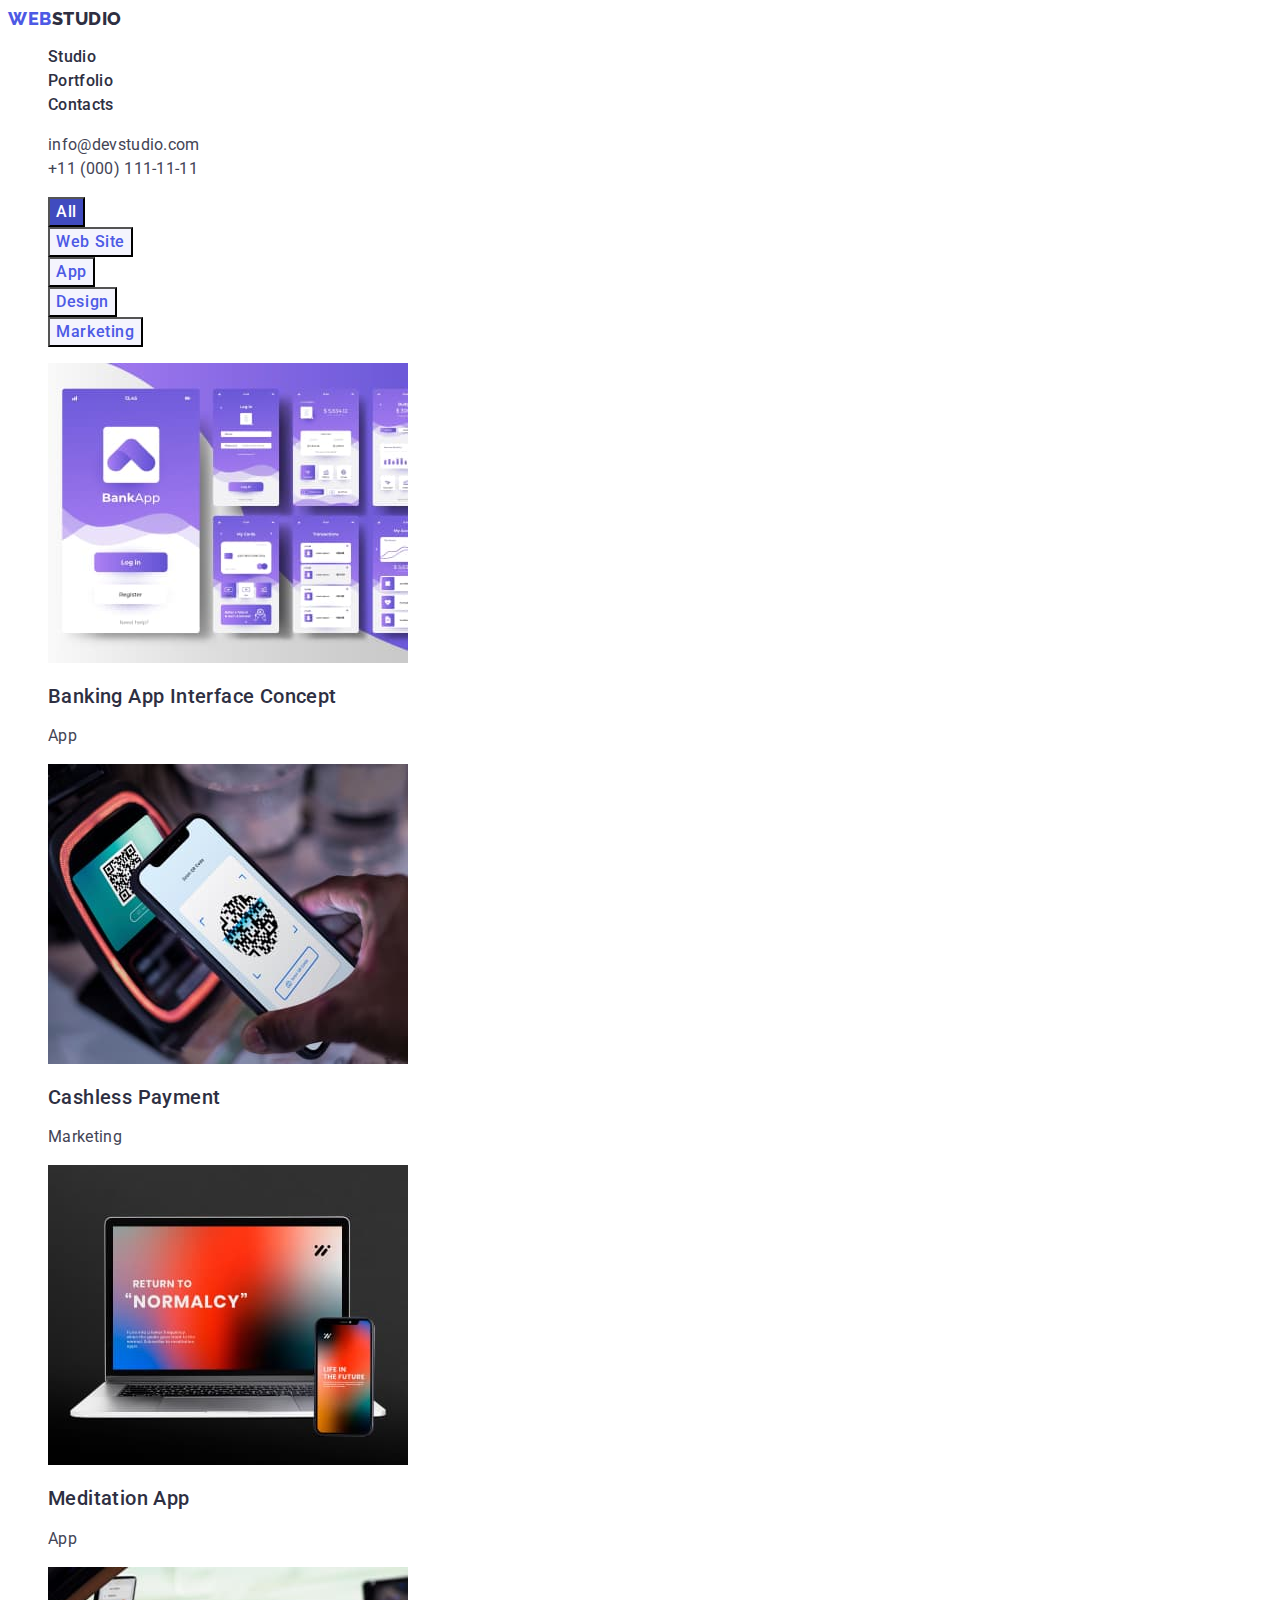
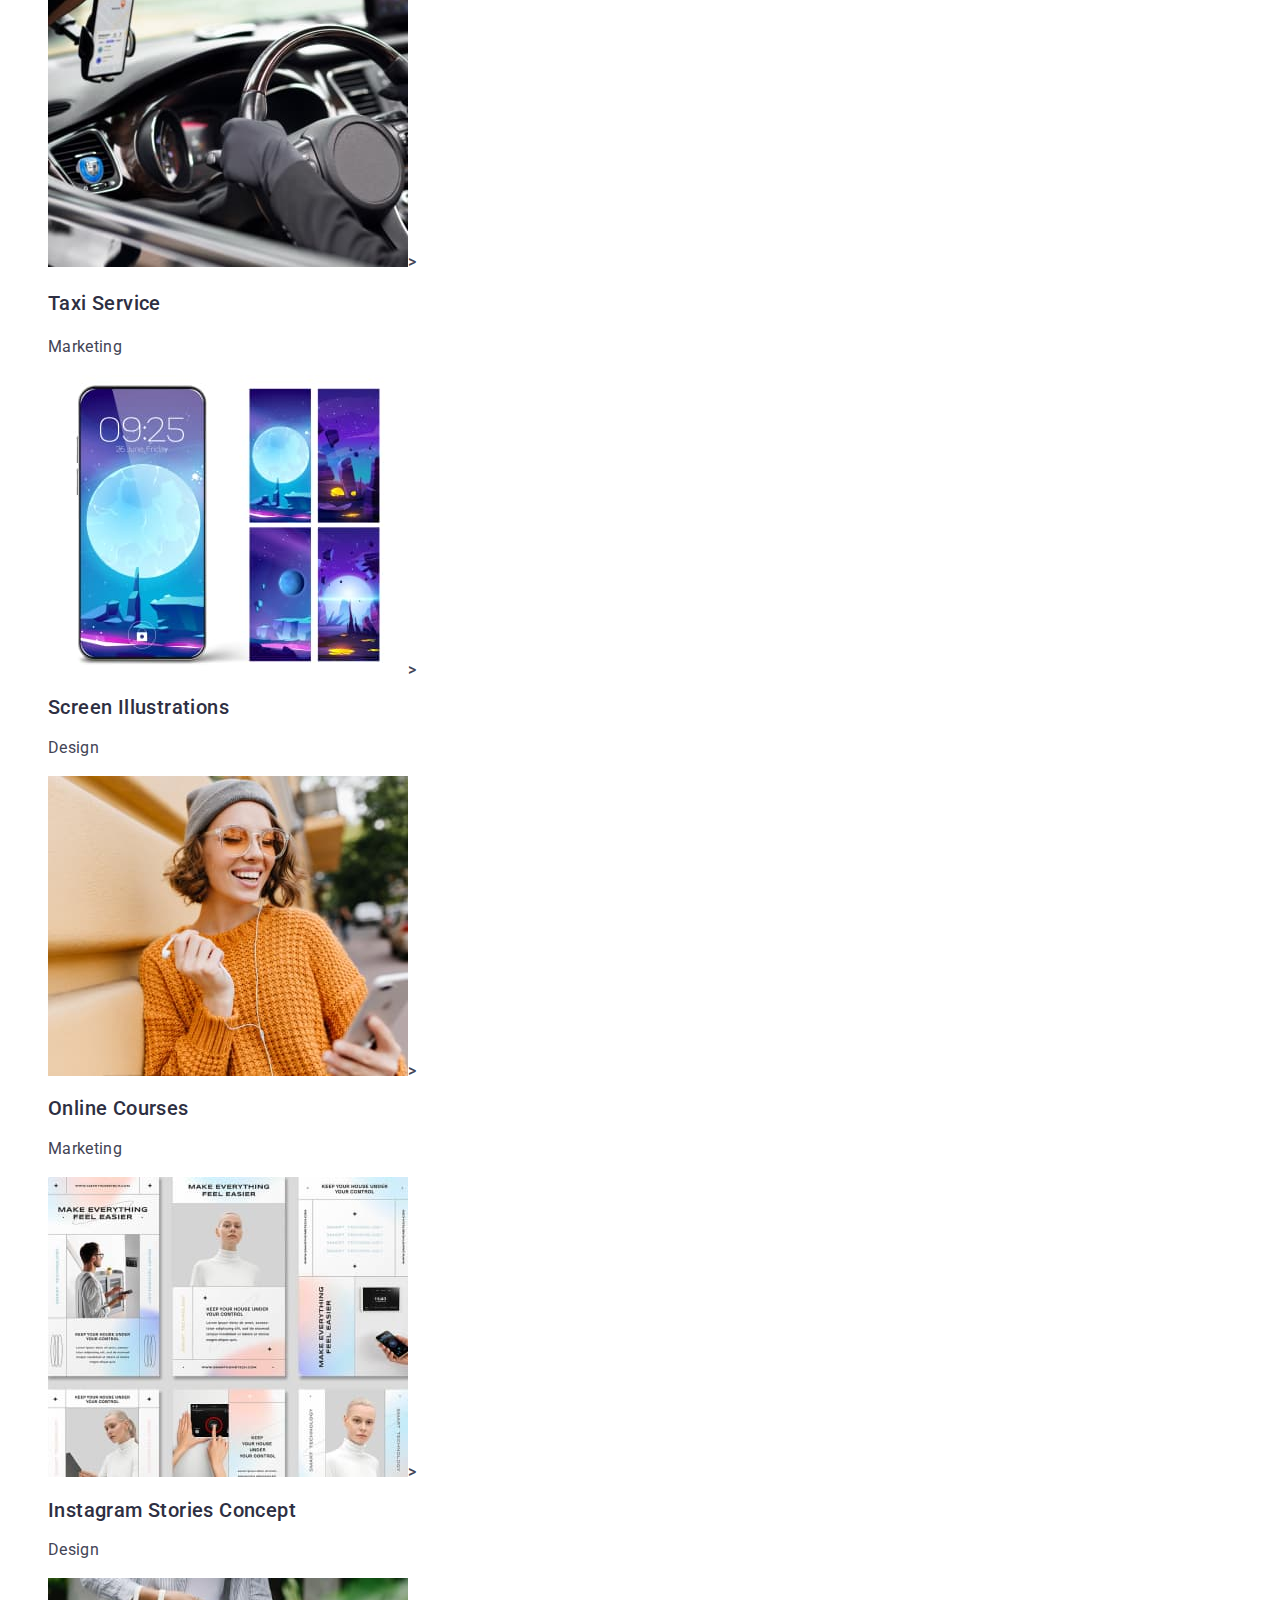
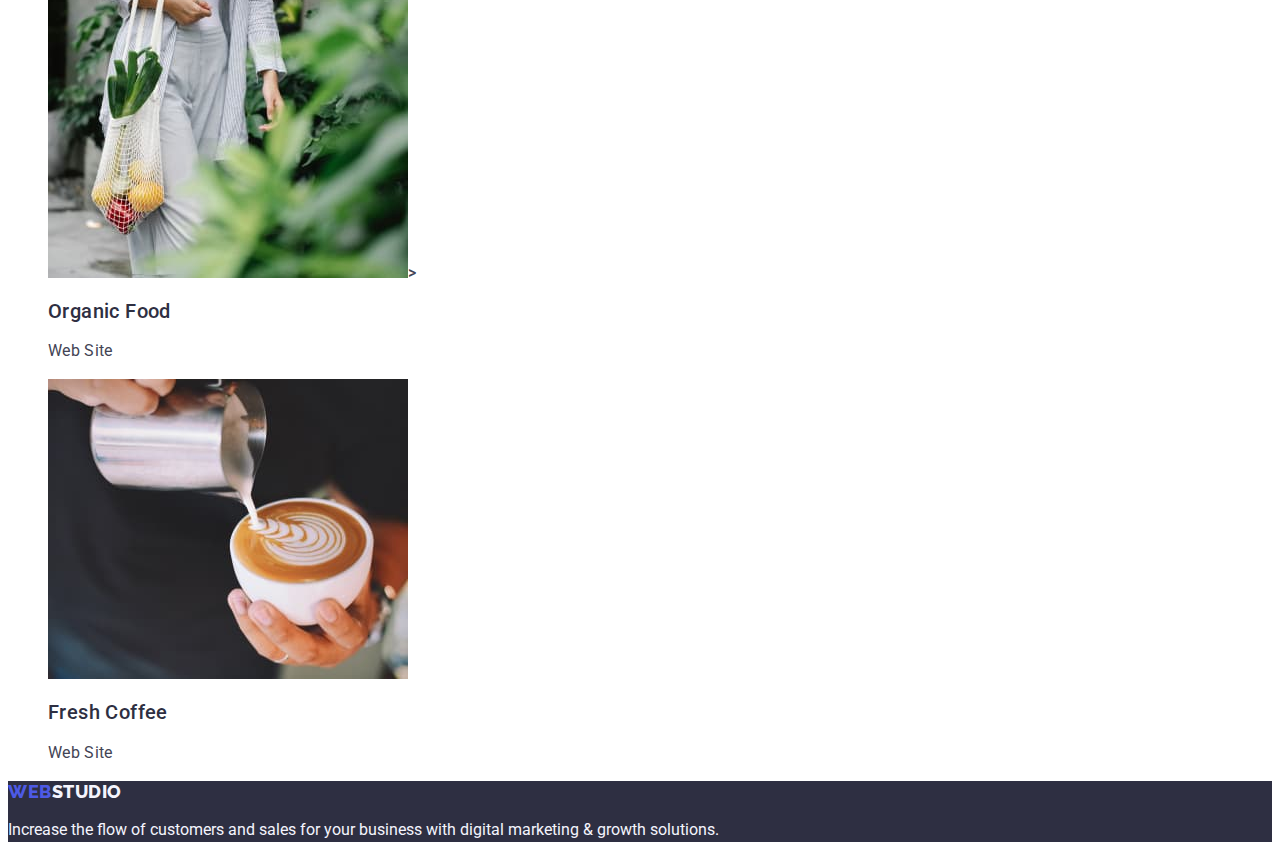
==== portfolio.html @ 7b805b2b "li in a" ====
<!DOCTYPE html>
<html lang="en">

<head>
    <meta charset="UTF-8">
    <meta http-equiv="X-UA-Compatible" content="IE=edge">
    <meta name="viewport" content="width=device-width, initial-scale=1.0">
    <title>WebStudio</title>
    <link rel="preconnect" href="https://fonts.googleapis.com">
    <link rel="preconnect" href="https://fonts.gstatic.com" crossorigin>
    <link
        href="https://fonts.googleapis.com/css2?family=Raleway:wght@800&family=Roboto:wght@400;500;700;900&display=swap"
        rel="stylesheet">
    <link rel="stylesheet" href="./css/style.css">

</head>

<body>
    <!-- Header-->
    <header>
        <nav>

            <a href="./index.html" class="logo-web link">Web<span class="logo-studio">Studio</span></a>


            <ul class="list-nav list">
                <li><a href="./index.html" class="link mag">Studio</a></li>
                <li><a href="./portfolio.html" class="link mag">Portfolio</a></li>
                <li><a href="" class="link mag">Contacts</a></li>
            </ul>

        </nav>

        <address class="addres">

            <ul class="list-addres list">
                <li> <a href="mailto:info@devstudio.com" class="addres-link link">info@devstudio.com</a></li>
                <li><a href="tel:+110001111111" class="addres-link link">+11 (000) 111-11-11</a></li>
            </ul>

        </address>

    </header>
    <main>
        <section>
            <!--About section-->

            <!--Buttons-->

            <h1 hidden>Portfolio</h1>
            <ul class="list">
                <li> <button class="buton-all" type="button">All</buton>
                </li>
                <li><button class="about-buton" type="button">Web Site</button> </li>
                <li><button class="about-buton" type="button">App</button> </li>
                <li><button class="about-buton" type="button">Design</button> </li>
                <li><button class="about-buton" type="button">Marketing</button> </li>
            </ul>

            <!-- Services-->
            <ul class="list">

                <a class="link" href="">
                    <li>

                        <img src="./images/interface.jpg" alt="interface" width="360" height="300">

                        <h2 class="title-portfolio">Banking App Interface Concept</h2>
                        <p class="text-portfolio">App</p>

                    </li>
                </a>


                <li>
                    <a class="link" href="">
                        <img src="./images/payment.jpg" alt="payment" width="360" height="300">
                        <h2 class="title-portfolio">Cashless Payment</h2>
                        <p class="text-portfolio">Marketing</p>
                    </a>
                </li>

                <li>
                    <a class="link" href="">
                        <img src="./images/meditation.jpg" alt="meditation" width="360" height="300">
                        <h2 class="title-portfolio">Meditation App</h2>
                        <p class="text-portfolio">App</p>
                    </a>
                </li>

                <li>
                    <a class="link" href="">
                        <img src="./images/taxi.jpg" alt="taxi" width="360" height="300">>
                        <h3 class="title-portfolio">Taxi Service</h3>
                        <p class="text-portfolio">Marketing</p>
                    </a>
                </li>

                <li>
                    <a class="link" href="">
                        <img src="./images/screen.jpg" alt="creens" width="360" height="300">>
                        <h2 class="title-portfolio">Screen Illustrations</h2>
                        <p class="text-portfolio">Design</p>
                    </a>
                </li>

                <li>
                    <a class="link" href="">
                        <img src="./images/courses.jpg" alt="courses" width="360" height="300">>
                        <h2 class="title-portfolio">Online Courses</h2>
                        <p class="text-portfolio">Marketing</p>
                    </a>
                </li>

                <li>
                    <a class="link" href="">
                        <img src="./images/instagram.jpg" alt="instagram" width="360" height="300">>
                        <h2 class="title-portfolio">Instagram Stories Concept</h2>
                        <p class="text-portfolio">Design</p>
                    </a>
                </li>

                <li>
                    <a class="link" href="">
                        <img src="./images/organic.jpg" alt="organic" width="360" height="300">>
                        <h2 class="title-portfolio">Organic Food</h2>
                        <p class="text-portfolio">Web Site</p>
                    </a>
                </li>

                <li>
                    <a class="link" href="">
                        <img src="./images/coffee.jpg" alt="coffee" width="360" height="300">
                        <h2 class="title-portfolio">Fresh Coffee</h2>
                        <p class="text-portfolio">Web Site</p>
                    </a>
                </li>

            </ul>
        </section>
    </main>


    <!--Footer-->

    <footer class="footer">


        <a href="./index.html" class="web-footer link"> Web<span class="studio-footer">Studio</span></a>

        <p class="title-footer"> Increase the flow of customers and sales for your business with digital marketing &
            growth
            solutions.</p>



    </footer>



</body>

</html>
---- css/style.css ----
:root {
  --color-iris: #4d5ae5;
  --color-ocean: #404bbf;
  --color-navy-blue: #2e2f42;
  --color-slate: #434455;
  --color-light-slate: #8e8f99;
  --color-white: #ffffff;
  --color-dairy: #fcfcfc;
  --color-cornflower: #e7e9fc;
  --color-cloud: #f4f4fd;
  --color-green: #31d0aa;
  --color-grey: rgba(46, 47, 66, 0.7);
  --color-navy-blue-modal: rgba(46, 47, 66, 0.4);
}

body {
  background-color: #ffffff;
  color: var(--color-slate);
  font-family: "Roboto", sans-serif;
  font-style: normal;
  font-weight: 500;
}
.link {
  color: inherit;
  text-decoration: none;
}
.list {
  list-style: none;
}
/**
  |============================
  | Header
  |============================
*/
.logo-web {
  color: var(--color-iris);
  font-family: "Raleway", sans-serif;
  font-style: normal;
  font-weight: 800;
  font-size: 18px;
  line-height: 1.17;
  align-items: center;
  letter-spacing: 0.03em;
  text-transform: uppercase;
}
.logo-studio {
  color: var(--color-navy-blue);
  font-family: "Raleway", sans-serif;
  font-style: normal;
  font-weight: 800;
  font-size: 18px;
  line-height: 1.17;
  align-items: center;
  letter-spacing: 0.03em;
  text-transform: uppercase;
}
.list-nav {
  color: var(--color-navy-blue);
  font-size: 16px;
  line-height: 1.5;
  letter-spacing: 0.02em;
  text-decoration: none;
}
.mag:hover {
  color: var(--color-ocean);
}
.mag:focus {
  color: var(--color-ocean);
}
.addres {
  font-style: normal;
}
.addres-link:hover {
  color: var(--color-ocean);
}
.addres-link:focus {
  color: var(--color-ocean);
}

.addres-link {
  color: var(--color-slate);
  font-weight: 400;
  font-size: 16px;
  line-height: 1.5;
  letter-spacing: 0.02em;
  text-decoration: none;
}
/**
  |============================
  | Main content
  |============================
*/
.hero-slogan {
  color: var(--color-white);
  font-weight: 700;
  font-size: 56px;
  line-height: 1.07;
  text-align: center;
  letter-spacing: 0.02em;
}

.hero-section {
  background-color: var(--color-navy-blue);
}

.buton-hero {
  font-family: "Roboto", sans-serif;
  font-weight: 500;
  cursor: pointer;
  color: var(--color-white);
  background-color: var(--color-iris);
  font-size: 16px;
  line-height: 1.5;
  align-items: center;
  letter-spacing: 0.04em;
  font-family: inherit;
}
.buton-hero:hover {
  background-color: var(--color-ocean);
}
.buton-hero:focus {
  background-color: var(--color-ocean);
}
/**
  |============================
  | Section Feature 1
  |============================
*/

.menu {
  color: var(--color-navy-blue);
}

.lisl-feature {
  font-weight: 500;
  font-size: 20px;
  line-height: 1.2;
  letter-spacing: 0.02em;
}

.text-feature {
  color: var(--color-slate);
  font-weight: 400;
  font-size: 1.5;
  letter-spacing: 0.02em;
  line-height: 1.5;
}

/**
  |============================
  | Section What are we doing 2
  |============================
*/
.image-title {
  color: var(--color-navy-blue);
  font-weight: 500;
  font-size: 36px;
  line-height: 1.1;
  letter-spacing: 0.02em;
  line-height: 1.11;
  text-align: center;
  text-transform: capitalize;
}

/**
  |============================
  | Section Our Team 3
  |============================
*/
.section-team {
  background-color: var(--color-cloud);
}
.team-section-title {
  color: var(--color-navy-blue);
  font-weight: 500;
  font-size: 36px;
  line-height: 1.11;
  letter-spacing: 0.02em;
  text-align: center;
  text-transform: capitalize;
}
.team-title {
  font-weight: 500;
  color: var(--color-navy-blue);
  font-size: 20px;
  line-height: 1.2;

  letter-spacing: 0.02em;
}
.team-text {
  color: var(--color-slate);
  font-weight: 400;
  font-size: 16px;
  line-height: 1.5;
  letter-spacing: 0.02em;
}
.team-list {
  background-color: var(--color-white);
}

/**
  |============================
  | Footer
  |============================
*/
.footer {
  background-color: var(--color-navy-blue);
}
.title-footer {
  color: var(--color-cloud);
  font-weight: 400;
  font-size: 16px;
  line-height: 150%;
}
.studio-footer {
  font-family: "Raleway", sans-serif;
  font-style: normal;
  font-weight: 800;
  font-size: 18px;
  line-height: 1.17;

  letter-spacing: 0.03em;
  text-transform: uppercase;
  color: var(--color-cloud);
}
.web-footer {
  font-family: "Raleway", sans-serif;
  font-style: normal;
  font-weight: 800;
  font-size: 18px;
  line-height: 1.17;

  letter-spacing: 0.03em;
  text-transform: uppercase;
  color: var(--color-iris);
}
/**
  |============================
  | Button
  |============================
*/
.buton-all {
  font-weight: 500;
  cursor: pointer;
  color: var(--color-white);
  background-color: var(--color-ocean);
  letter-spacing: 0.04em;
  line-height: 1.5;
  font-family: inherit;
  font-size: 16px;
}
.about-buton {
  font-weight: 500;
  cursor: pointer;
  color: var(--color-iris);
  background-color: var(--color-cloud);
  letter-spacing: 0.04em;
  line-height: 1.5;
  font-family: inherit;
  font-size: 16px;
}

/**
  |============================
  | Section services
  |============================
*/
.title-portfolio {
  color: var(--color-navy-blue);
  font-family: "Roboto";
  font-style: normal;
  font-weight: 500;
  font-size: 20px;
  line-height: 1.2;
  letter-spacing: 0.02em;
}
.text-portfolio {
  color: var(--color-slate);
  font-weight: 400;
  font-size: 16px;
  line-height: 1.5;
  letter-spacing: 0.02em;
}

/**
  |============================
  | 
  |============================
*/
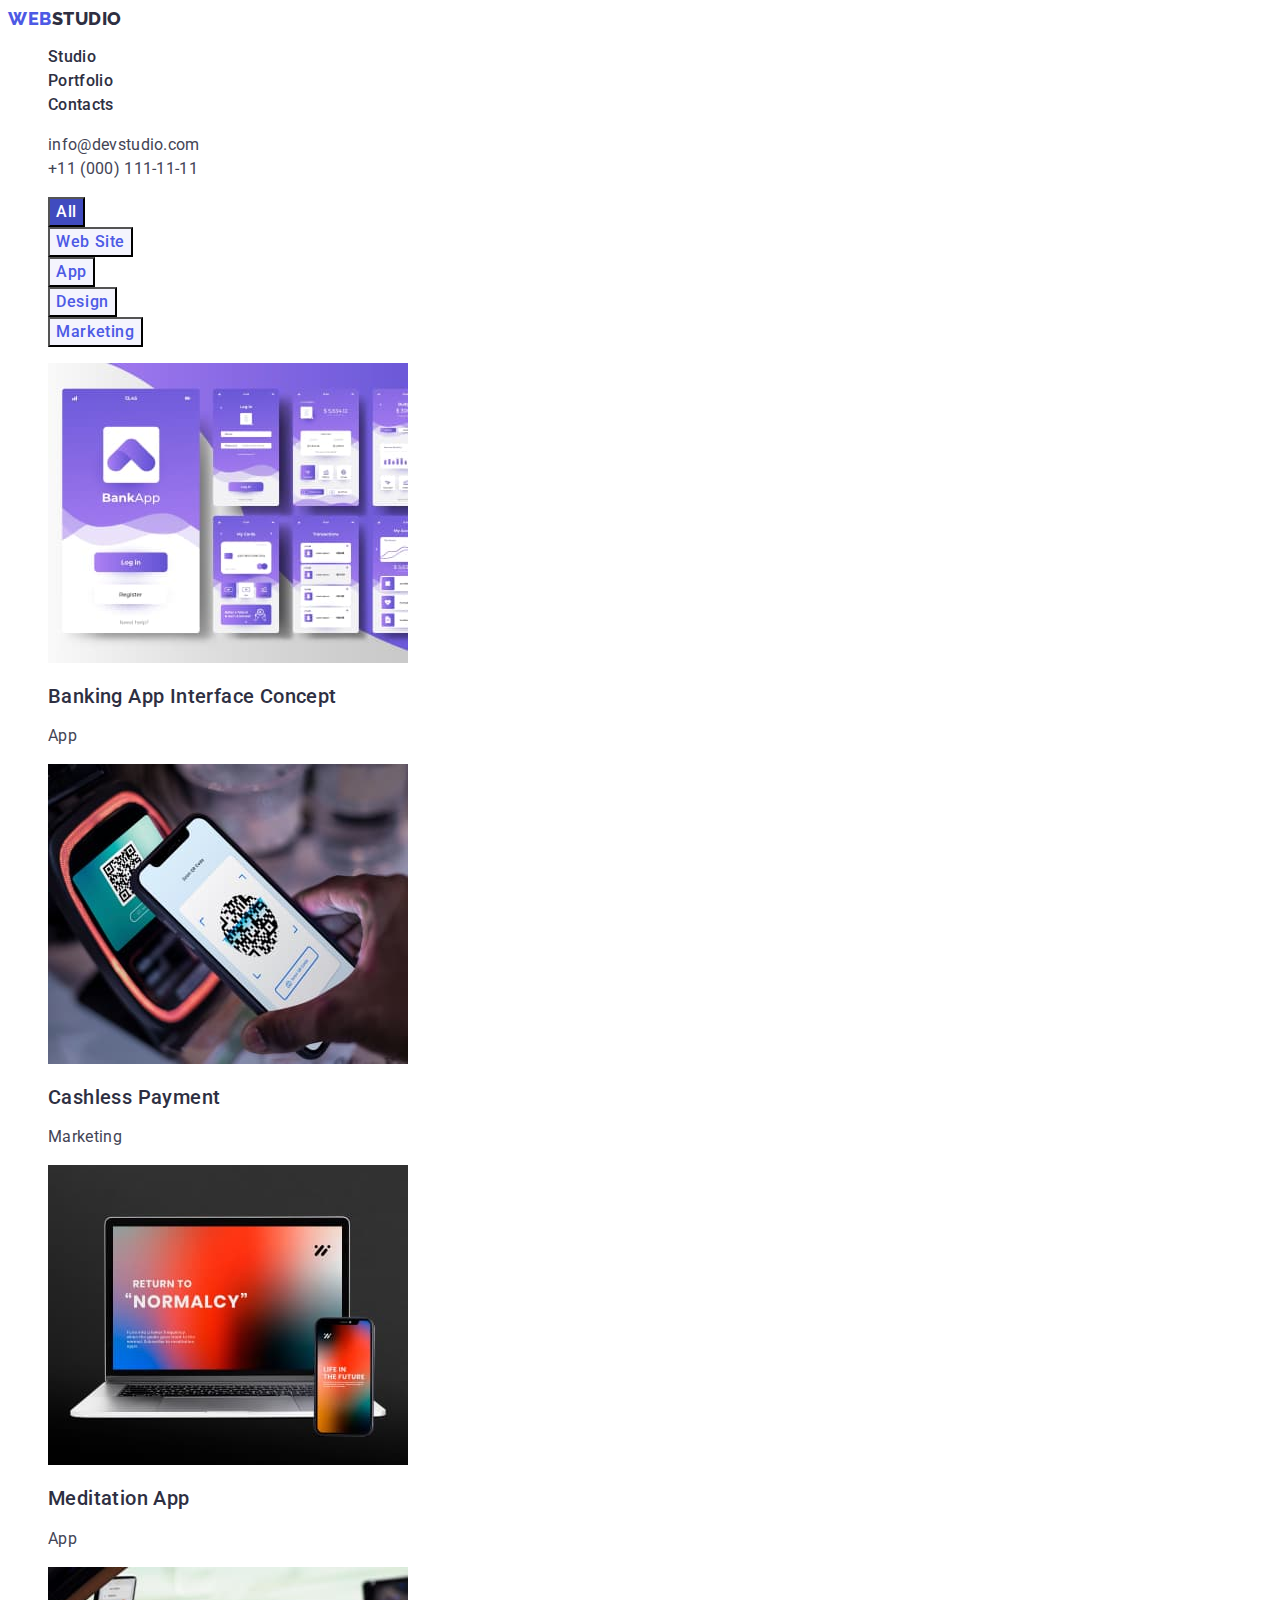
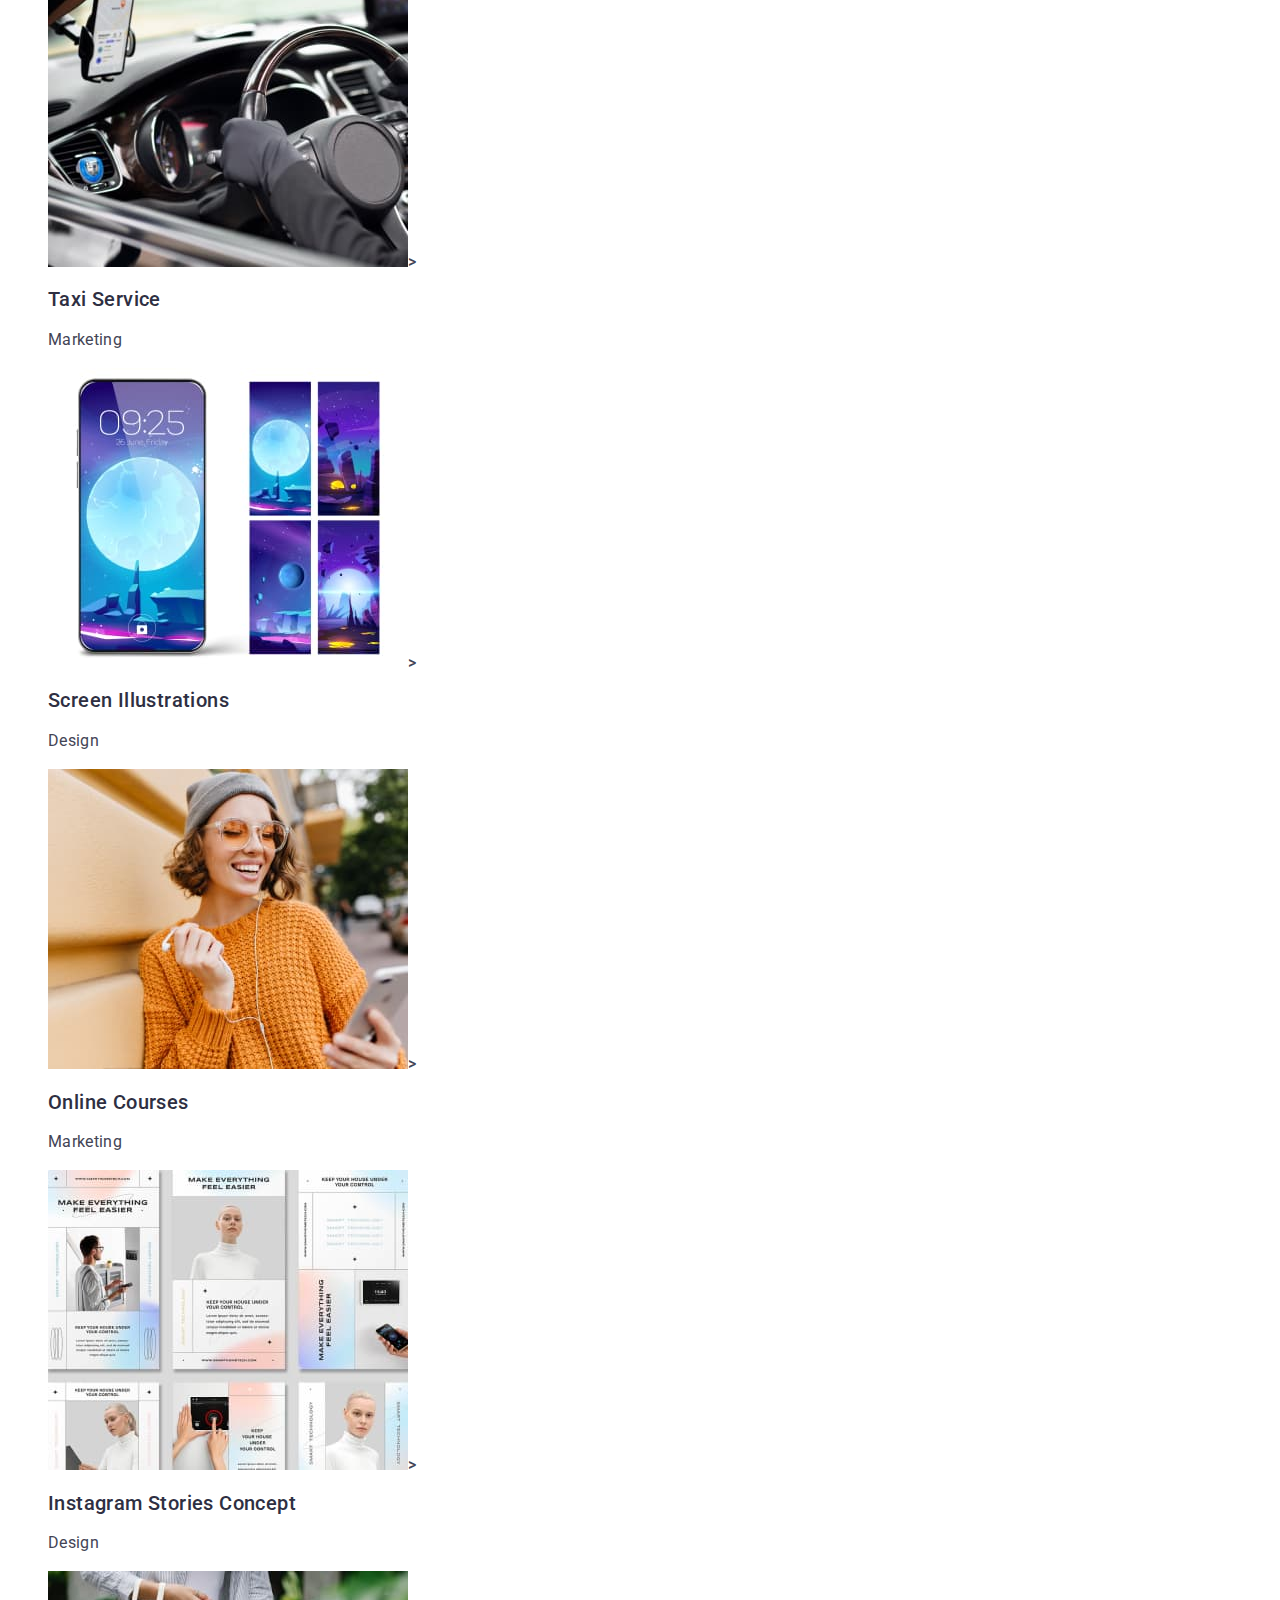
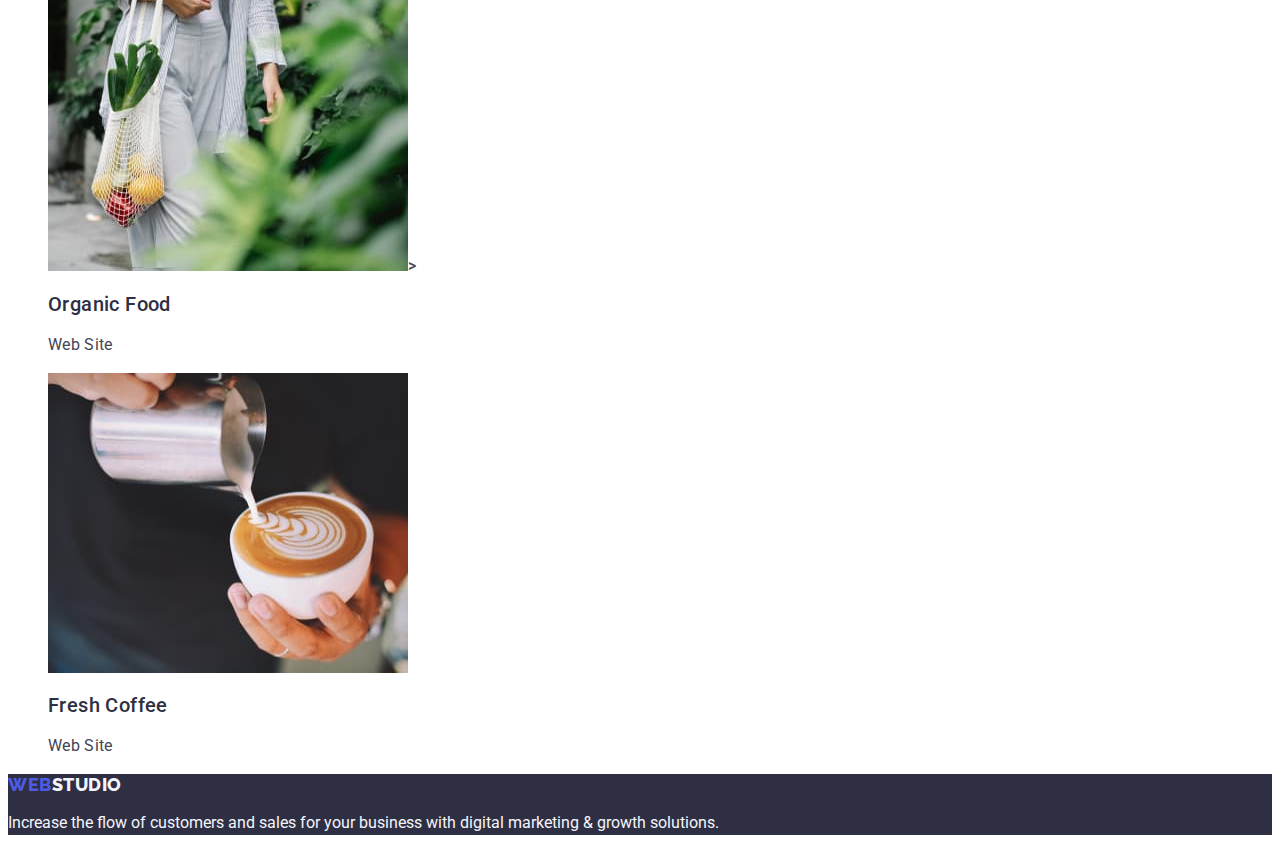
==== commit fdad9554: "li port" ====
--- a/portfolio.html
+++ b/portfolio.html
@@ -60,16 +60,16 @@
             <!-- Services-->
             <ul class="list">
 
-                <a class="link" href="">
-                    <li>
 
+                <li>
+                    <a class="link" href="">
                         <img src="./images/interface.jpg" alt="interface" width="360" height="300">
 
                         <h2 class="title-portfolio">Banking App Interface Concept</h2>
                         <p class="text-portfolio">App</p>
+                    </a>
+                </li>
 
-                    </li>
-                </a>
 
 
                 <li>
@@ -91,7 +91,7 @@
                 <li>
                     <a class="link" href="">
                         <img src="./images/taxi.jpg" alt="taxi" width="360" height="300">>
-                        <h3 class="title-portfolio">Taxi Service</h3>
+                        <h2 class="title-portfolio">Taxi Service</h2>
                         <p class="text-portfolio">Marketing</p>
                     </a>
                 </li>
--- a/css/style.css
+++ b/css/style.css
@@ -239,6 +239,14 @@
   | Button
   |============================
 */
+button {
+  font-weight: 500;
+  cursor: pointer;
+  letter-spacing: 0.04em;
+  line-height: 1.5;
+  font-family: inherit;
+  font-size: 16px;
+}
 .buton-all {
   font-weight: 500;
   cursor: pointer;
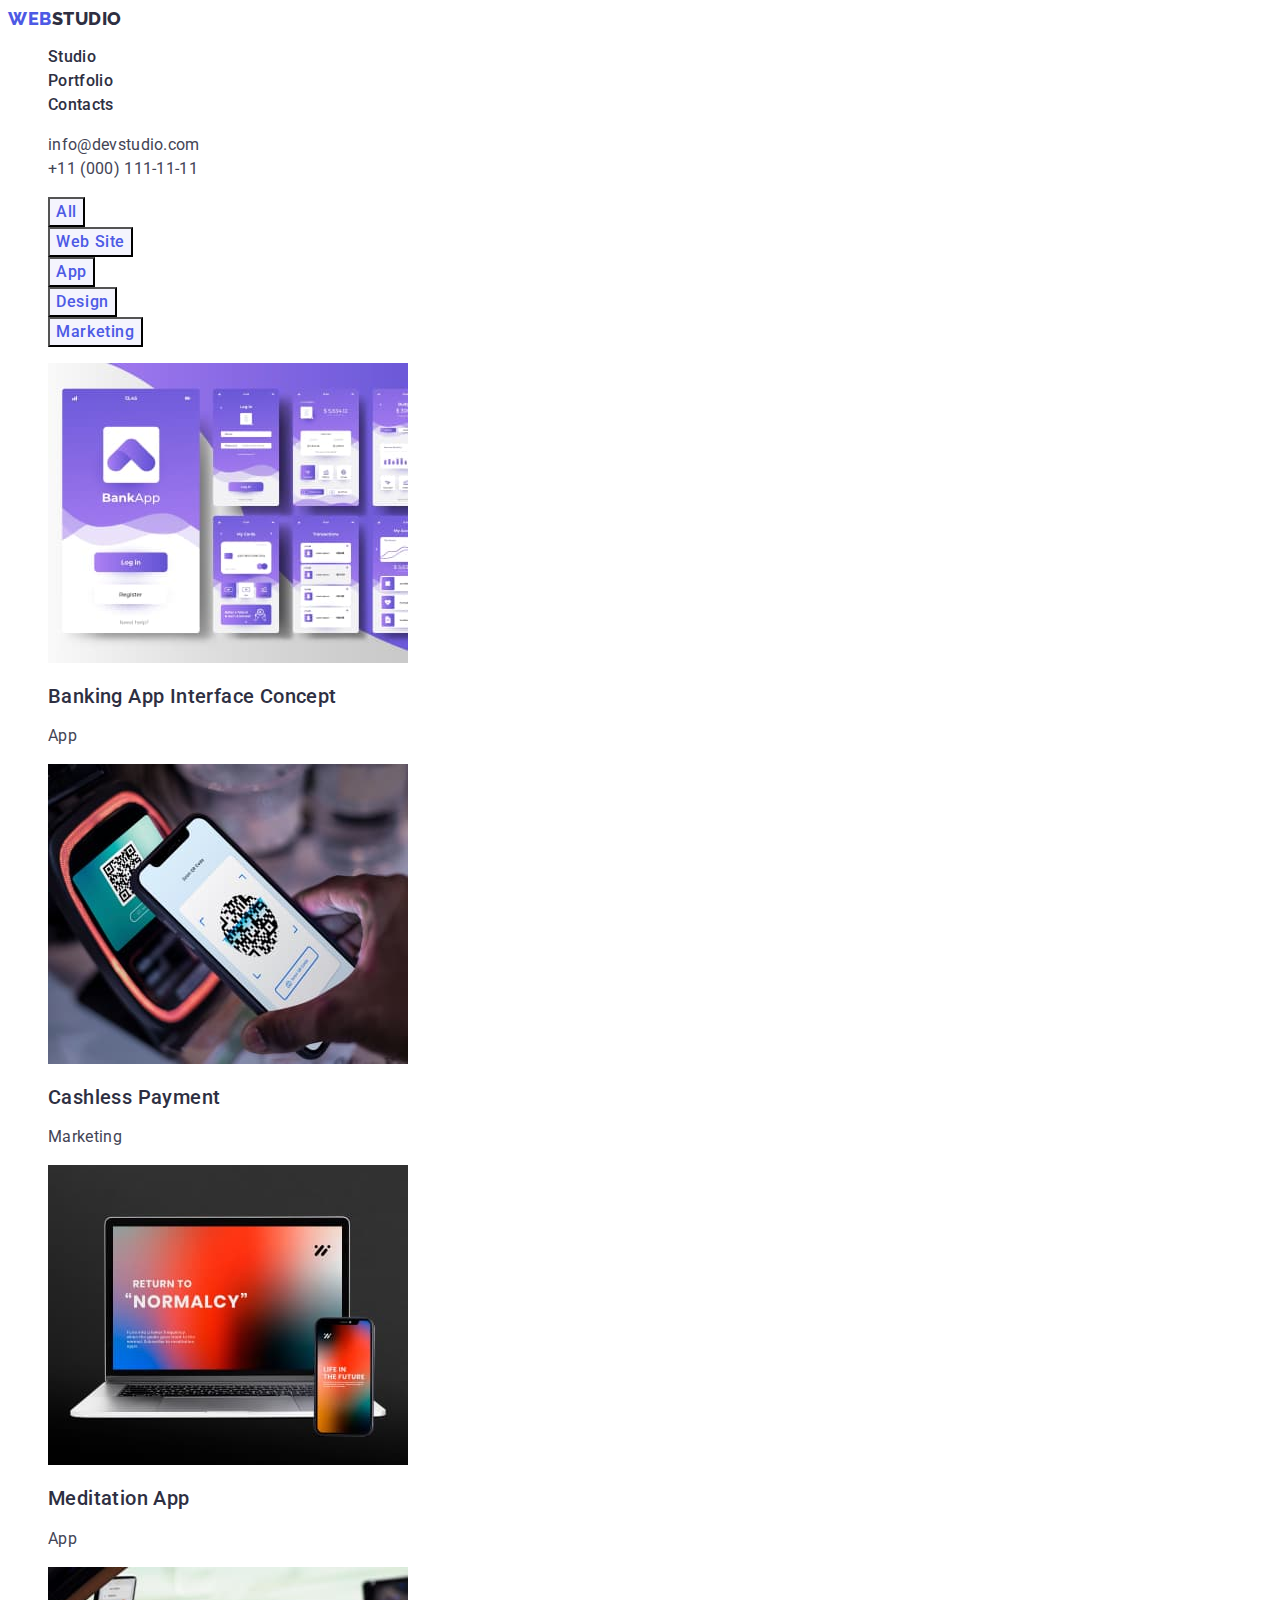
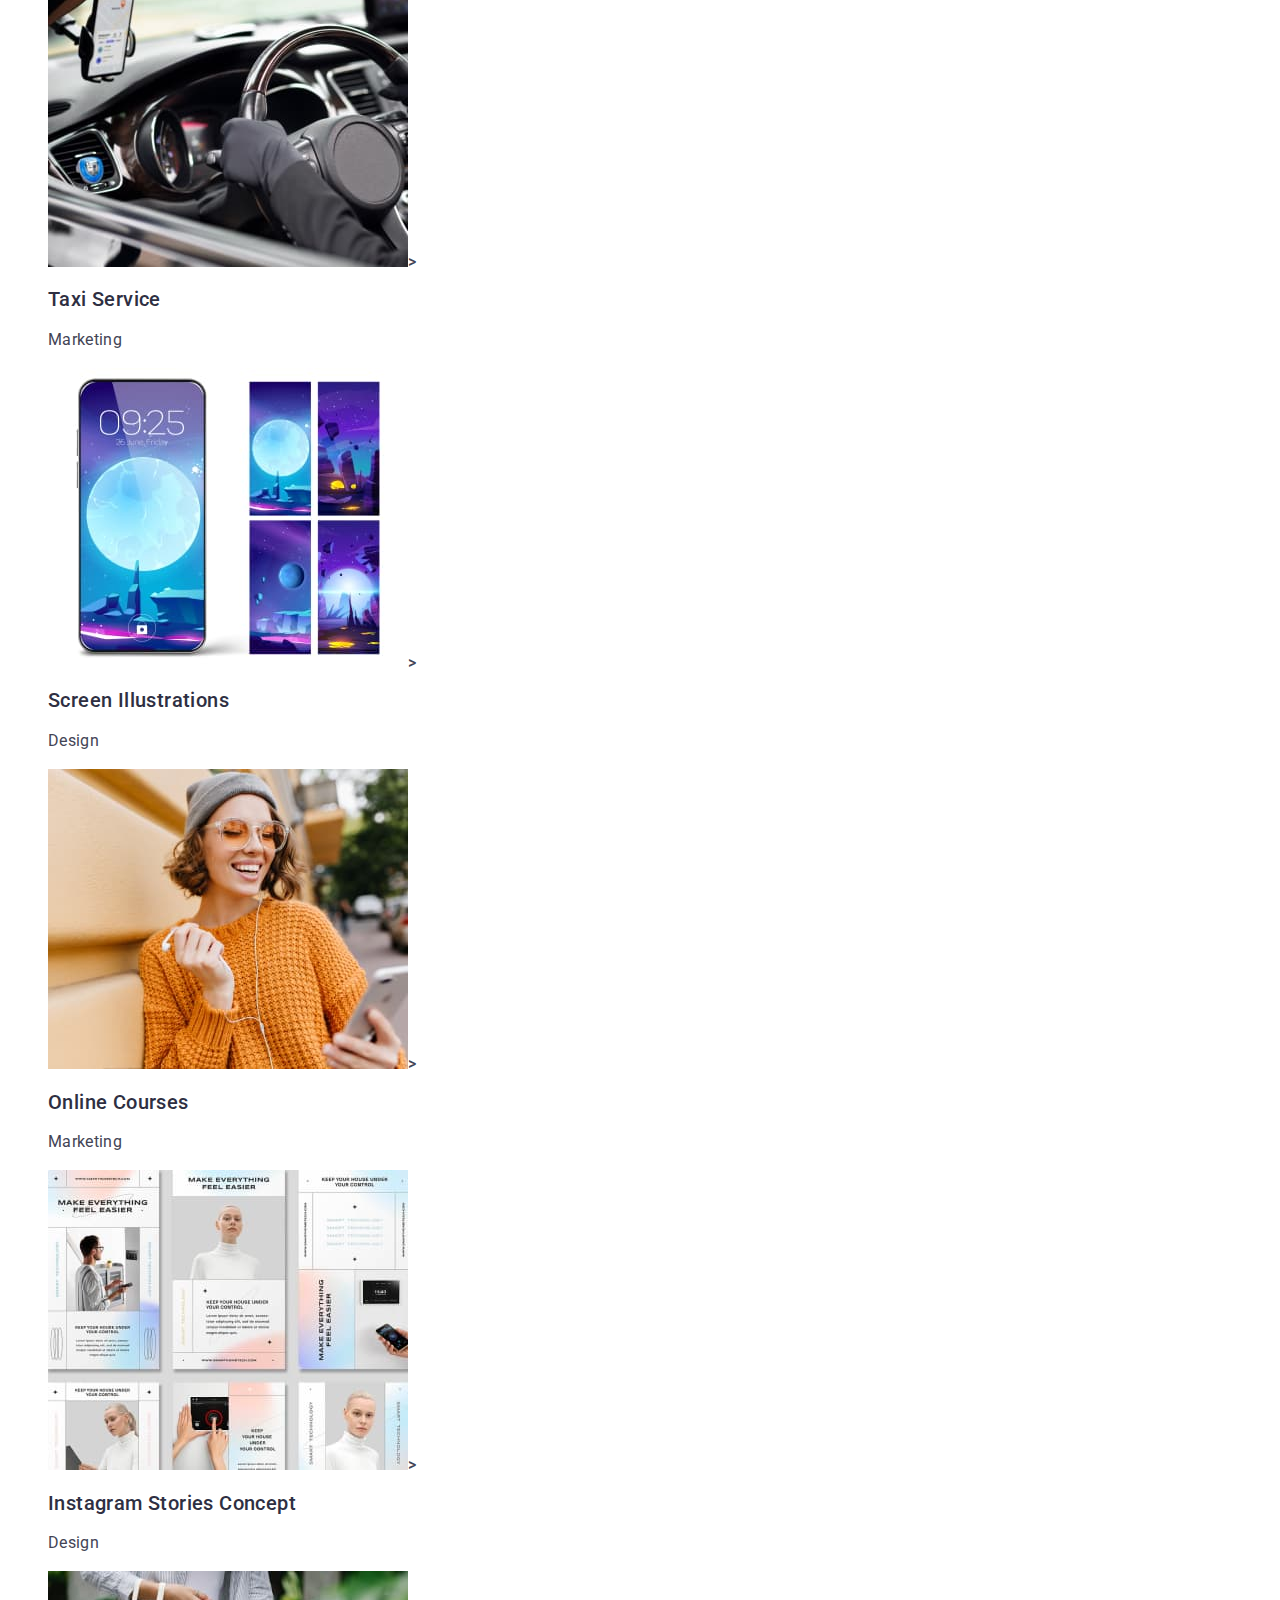
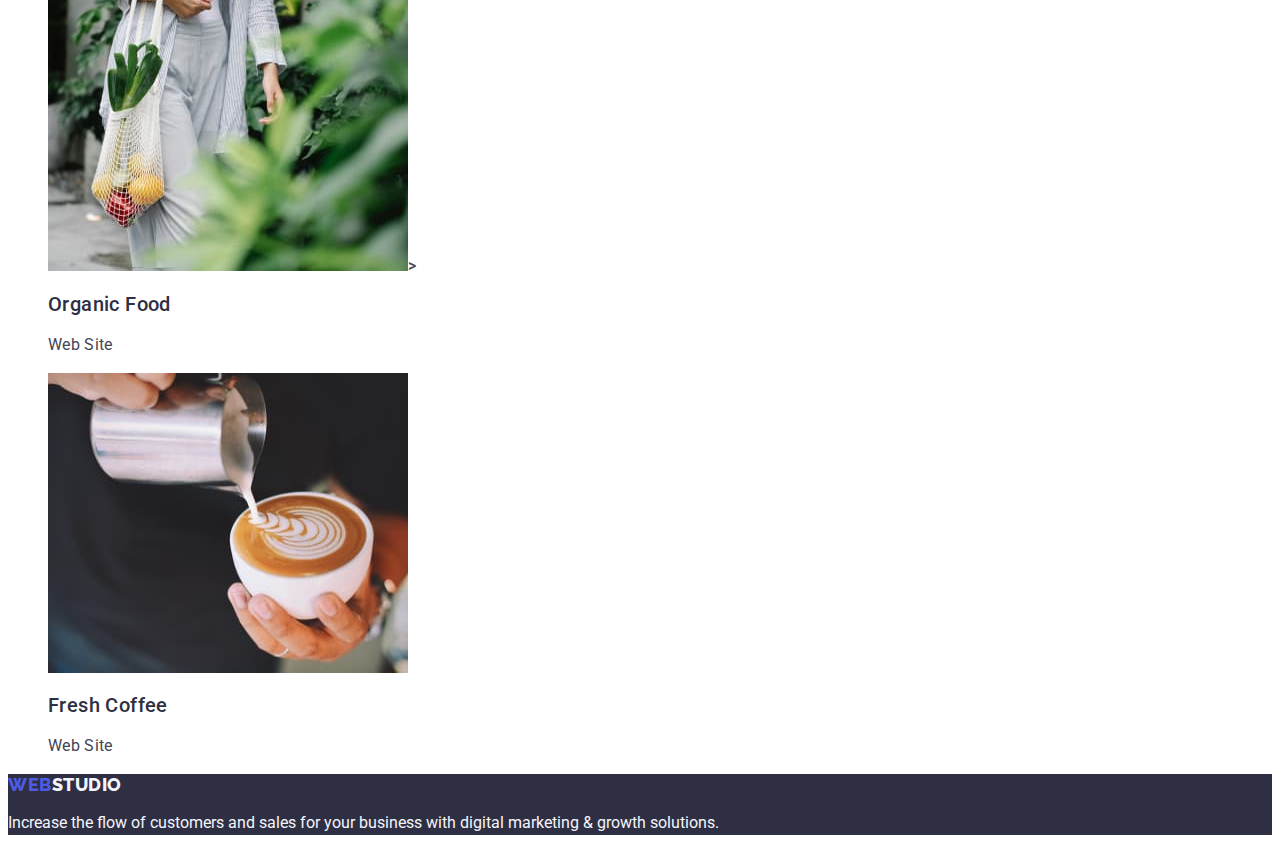
==== commit 6d69cce5: "buton v" ====
--- a/portfolio.html
+++ b/portfolio.html
@@ -43,13 +43,12 @@
     </header>
     <main>
         <section>
-            <!--About section-->
 
             <!--Buttons-->
 
             <h1 hidden>Portfolio</h1>
             <ul class="list">
-                <li> <button class="buton-all" type="button">All</buton>
+                <li> <button class="about-buton" type="button">All</buton>
                 </li>
                 <li><button class="about-buton" type="button">Web Site</button> </li>
                 <li><button class="about-buton" type="button">App</button> </li>
--- a/css/style.css
+++ b/css/style.css
@@ -239,25 +239,10 @@
   | Button
   |============================
 */
-button {
-  font-weight: 500;
-  cursor: pointer;
-  letter-spacing: 0.04em;
-  line-height: 1.5;
-  font-family: inherit;
-  font-size: 16px;
-}
-.buton-all {
-  font-weight: 500;
-  cursor: pointer;
-  color: var(--color-white);
-  background-color: var(--color-ocean);
-  letter-spacing: 0.04em;
-  line-height: 1.5;
-  font-family: inherit;
-  font-size: 16px;
-}
+
 .about-buton {
+  font-family: "Raleway", sans-serif;
+  font-style: normal;
   font-weight: 500;
   cursor: pointer;
   color: var(--color-iris);
@@ -268,6 +253,12 @@
   font-size: 16px;
 }
 
+.about-buton:hover,
+.about-buton:focus {
+  color: var(--color-white);
+  background-color: var(--color-ocean);
+}
+
 /**
   |============================
   | Section services
